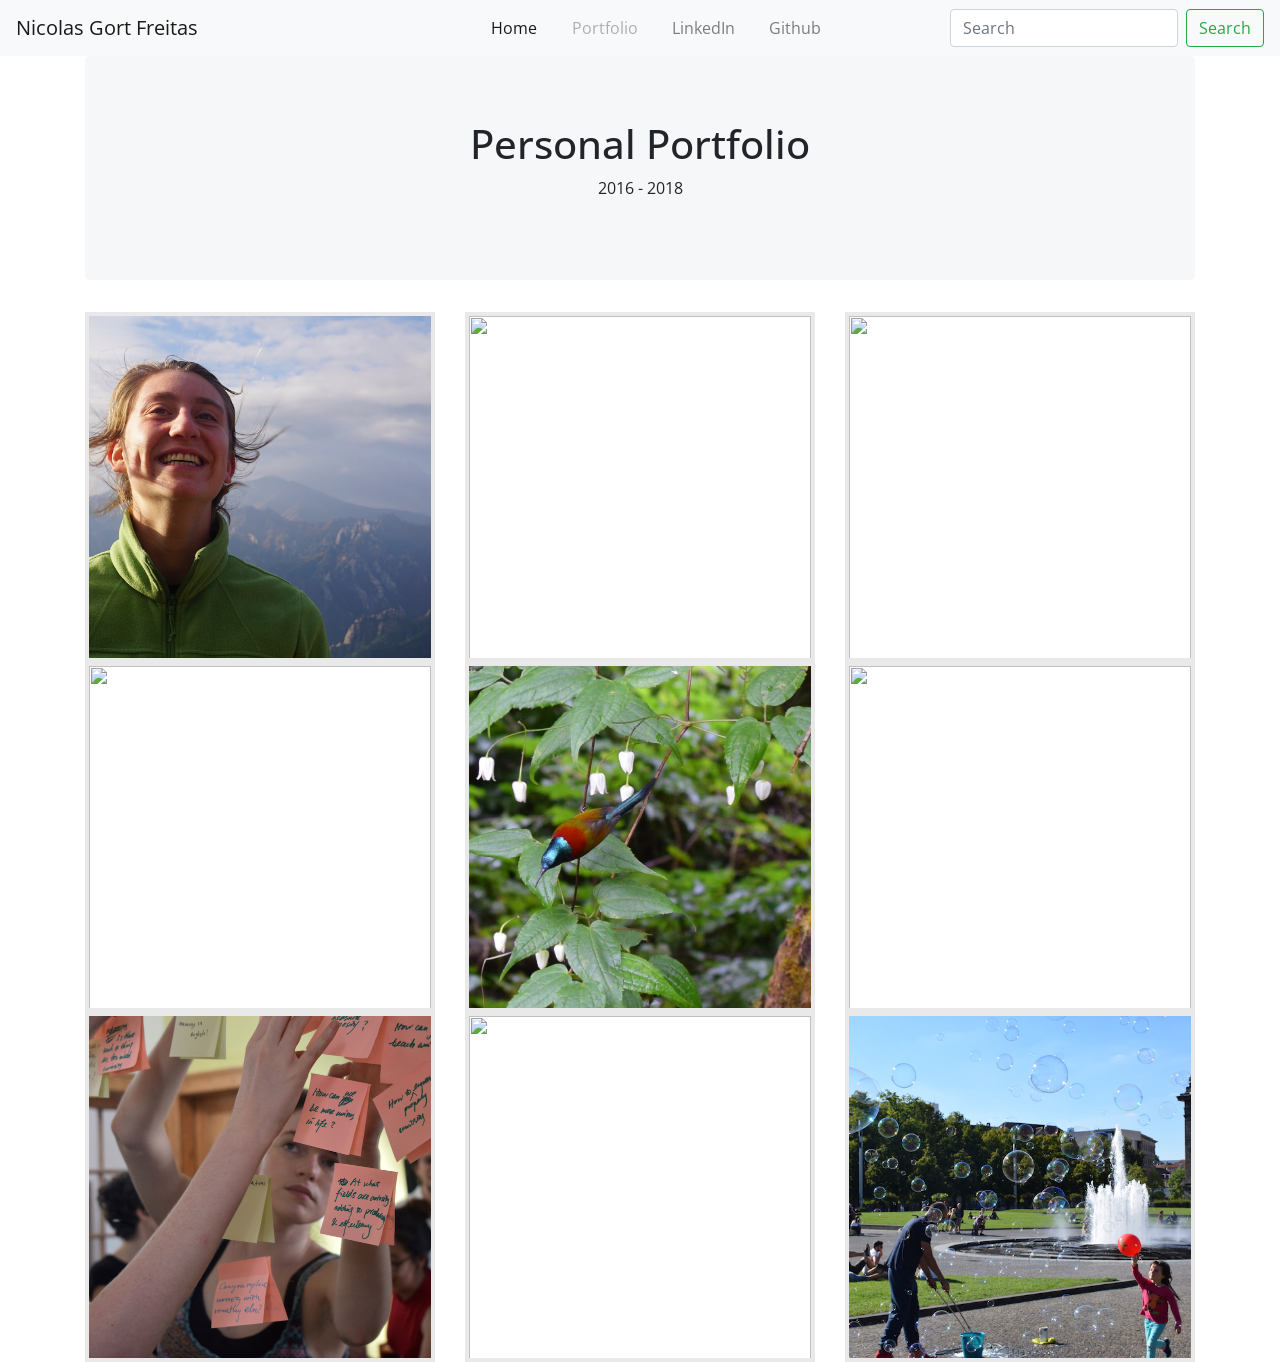
==== portfolio/index.html @ 18cb4053 "rename portfolio" ====
<!DOCTYPE html>
<html>
<head>
	<title>Personal Portfolio</title>
	 <meta charset="utf-8">
	 <meta name="viewport" content="width=device-width, initial-scale=1, shrink-to-fit=no">

	<link rel="stylesheet" type="text/css" href="bootstrap.css">
	<link href="https://fonts.googleapis.com/css?family=Open+Sans:400,700" rel="stylesheet">

	<style type="text/css">
		* {
			font-family: Open Sans;
		}

		.container * {
			text-align: center;
		}

		body {
			background-image: url("http://thefutureprimaeval.net/content/images/2017/01/Network-Abstract-Wallpaper.jpg")
		}

		.navbar-collapse.collapse.in {
  			display: block!important;
		}

		.navbar-brand {
			margin-right: 15%;
		}

		.nav-item {
			margin-right: 5%;
		}

		.jumbotron {
			background-color: rgba(233,236,239,0.4);
			margin-top: 5%;
		}

		.imgcell {
			width: 100%;
			height: 350px;
			object-fit: cover;
			background-position: center;
			border : rgba(200,200,200,0.4) 4px solid;
		}

		.imgcell:hover {
			border : rgba(100,100,100,0.4) 6px solid;
		}

	</style>

</head>
<body>

<nav class="navbar navbar-expand-lg navbar-light bg-light fixed-top">
  <a class="navbar-brand" href="#">Nicolas Gort Freitas</a>
  <button class="navbar-toggler" type="button" data-toggle="collapse" data-target="#navbarTogglerDemo02" aria-controls="navbarTogglerDemo02" aria-expanded="false" aria-label="Toggle navigation">
    <span class="navbar-toggler-icon"></span>
  </button>

  <div class="collapse navbar-collapse" id="navbarTogglerDemo02">
    <ul class="navbar-nav mr-auto mt-2 mt-lg-0 mx-auto" style="width: 42%;">
      <li class="nav-item active">
        <a class="nav-link" href="#">Home <span class="sr-only">(current)</span></a>
      </li>
      <li class="nav-item">
        <a class="nav-link disabled" href="#">Portfolio</a>
      </li>
      <li class="nav-item">
        <a class="nav-link" href="https://linkedin.com/in/ngort">LinkedIn</a>
      </li>
      <li class="nav-item">
        <a class="nav-link justified-" href="https://github.com/Ngort">Github</a>
      </li>
    </ul>
    <form class="form-inline my-2 my-lg-0">
      <input class="form-control mr-sm-2" type="search" placeholder="Search">
      <button class="btn btn-outline-success my-2 my-sm-0" type="submit">Search</button>
    </form>
  </div>
</nav>

<div class=container>
	<div class=jumbotron>
		<h1>Personal Portfolio</h1>
		<p>2016 - 2018</p>
	</div>

	<div class=row>
		<div class="col-lg-4 col-md-12">
			<img class=imgcell src="Gallery/Copy of DSC02550.JPG">
		</div>
		<div class="col-lg-4 col-md-12">
			<img class=imgcell src="Gallery/DSC_1545.JPG">
		</div>
		<div class="col-lg-4 col-md-12">
			<img class=imgcell src="Gallery/DSC_0618.JPG">
		</div>
	</div>

	<div class=row>
		<div class="col-lg-4 col-md-12">
			<img class=imgcell src="Gallery/DSC_0417.JPG">
		</div>
		<div class="col-lg-4 col-md-12">
			<img class=imgcell src="Gallery/DSC_0239 copy.JPG">
		</div>
		<div class="col-lg-4 col-md-12">
			<img class=imgcell src="Gallery/DSC_0182 copy.JPG">
		</div>
	</div>

	<div class=row>
		<div class="col-lg-4 col-md-12">
			<img class=imgcell src="Gallery/DSC_0157.JPG">
		</div>
		<div class="col-lg-4 col-md-12">
			<img class=imgcell src="Gallery/DSC_0487.JPG">
		</div>
		<div class="col-lg-4 col-md-12">
			<img class=imgcell src="Gallery/email2.JPG">
		</div>
	</div>



</div>







<script src="https://code.jquery.com/jquery-2.1.4.js"  type="text/javascript"></script>

<script src="https://maxcdn.bootstrapcdn.com/bootstrap/3.3.5/js/bootstrap.min.js" type="text/javascript"></script>


</body>
</html>
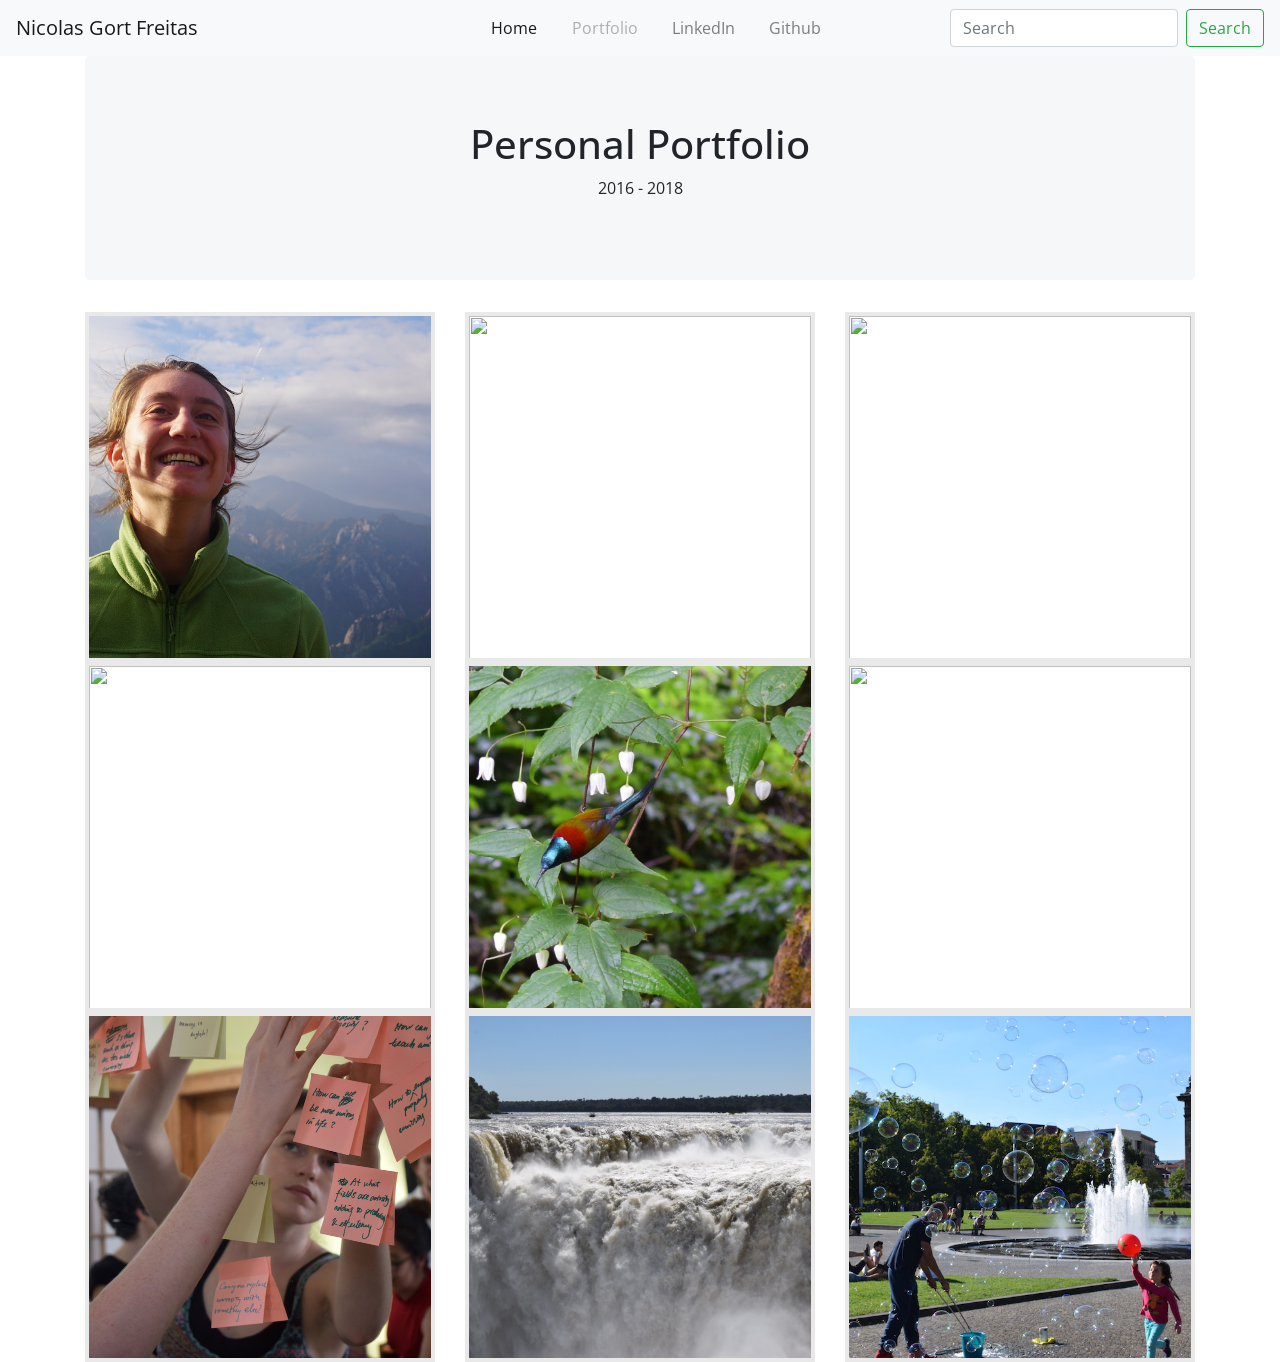
==== commit c202f923: "correct index.html" ====
--- a/portfolio/index.html
+++ b/portfolio/index.html
@@ -118,7 +118,7 @@
 			<img class=imgcell src="Gallery/DSC_0157.JPG">
 		</div>
 		<div class="col-lg-4 col-md-12">
-			<img class=imgcell src="Gallery/DSC_0487.JPG">
+			<img class=imgcell src="Gallery/DSC_0487.jpg">
 		</div>
 		<div class="col-lg-4 col-md-12">
 			<img class=imgcell src="Gallery/email2.JPG">
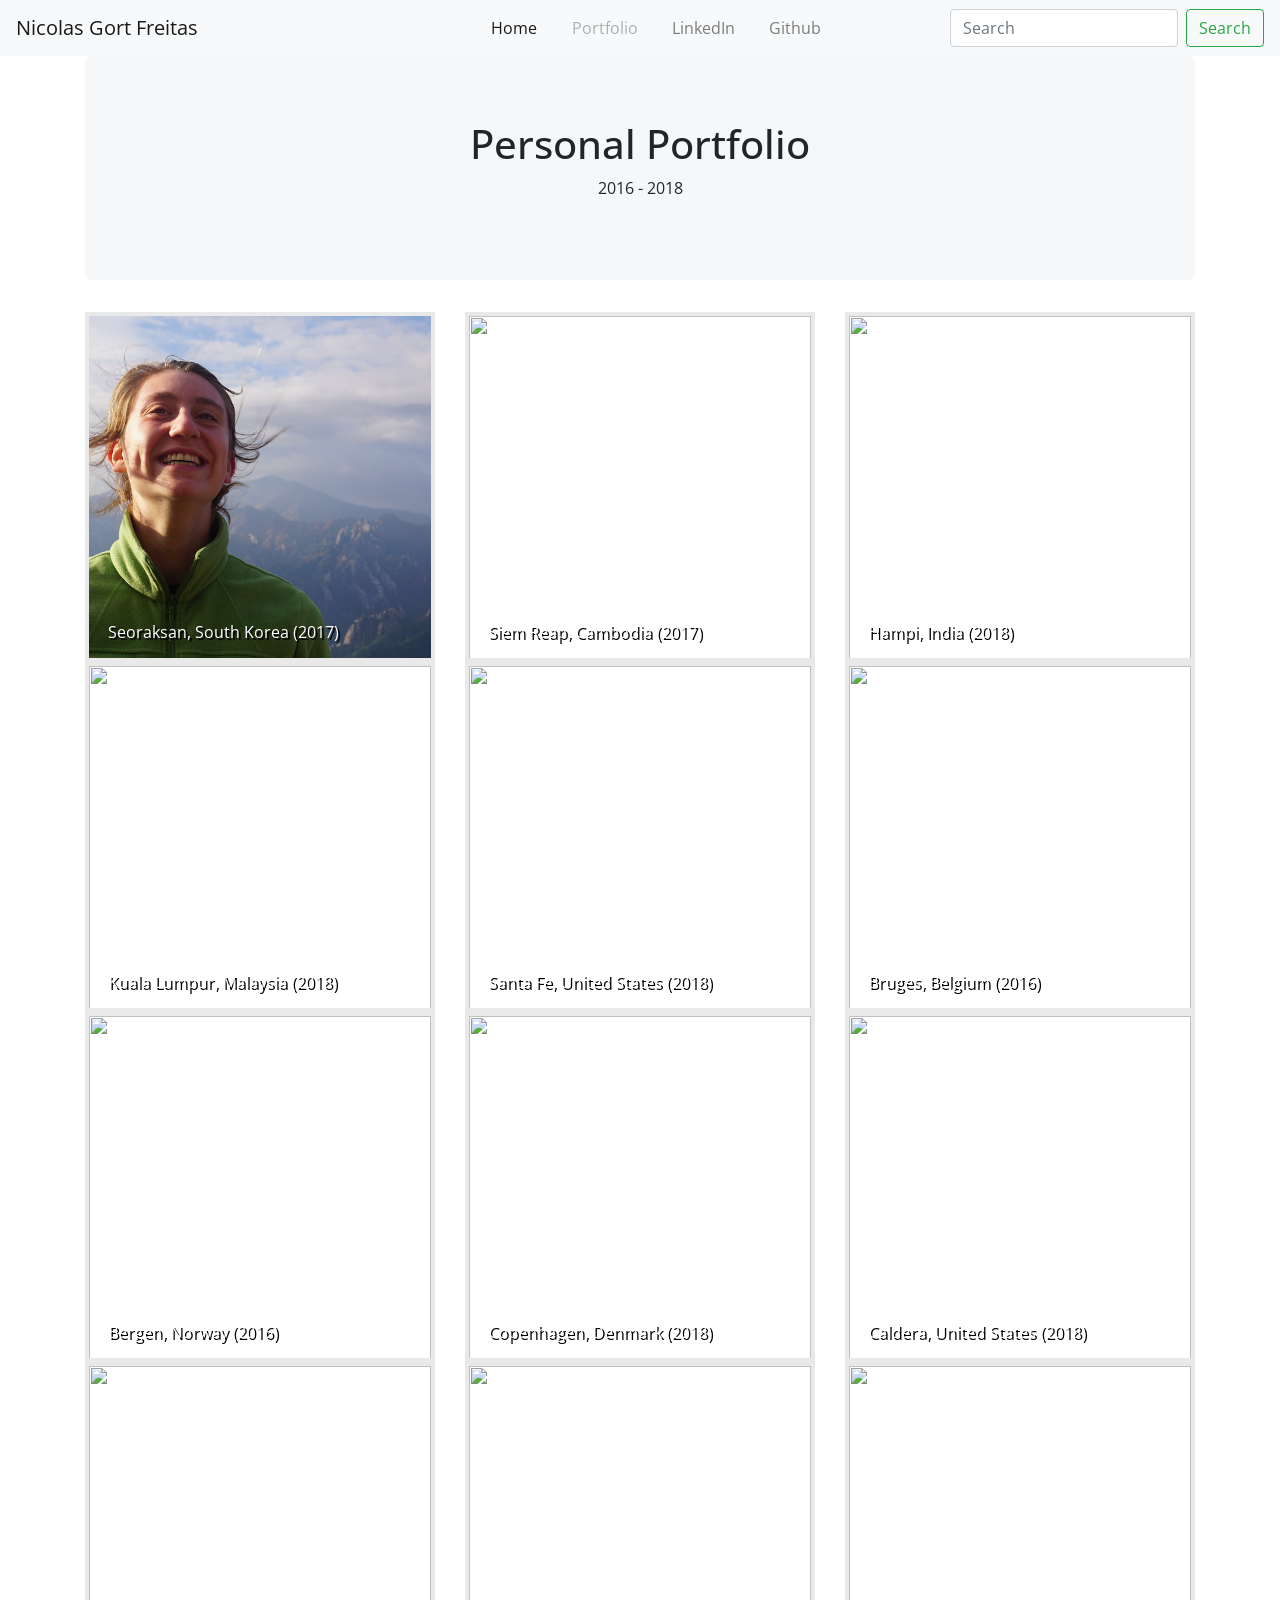
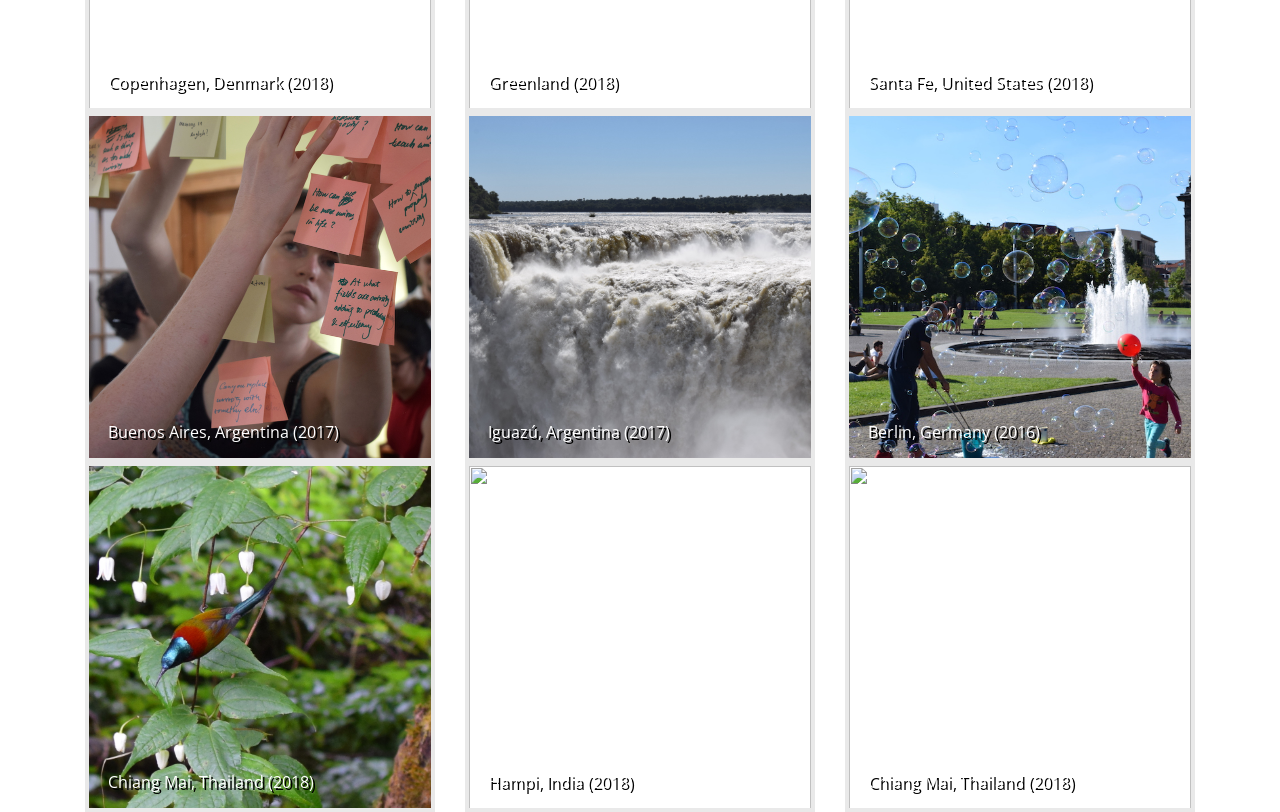
==== commit b0a361aa: "Update portfolio" ====
--- a/portfolio/index.html
+++ b/portfolio/index.html
@@ -15,6 +15,15 @@
 
 		.container * {
 			text-align: center;
+		}
+
+		.img-text{
+	    position: absolute;
+    	bottom: 5%;
+    	left: 10%;
+    	color: white;
+    	text-shadow: 2px 2px #000000;
+}
 		}
 
 		body {
@@ -92,38 +101,107 @@
 	<div class=row>
 		<div class="col-lg-4 col-md-12">
 			<img class=imgcell src="Gallery/Copy of DSC02550.JPG">
-		</div>
+			<div class='img-text'>Seoraksan, South Korea (2017)</div>
+		</div>
+
 		<div class="col-lg-4 col-md-12">
 			<img class=imgcell src="Gallery/DSC_1545.JPG">
-		</div>
+			<div class='img-text'>Siem Reap, Cambodia (2017)</div>
+		</div>
+
 		<div class="col-lg-4 col-md-12">
 			<img class=imgcell src="Gallery/DSC_0618.JPG">
+			<div class='img-text'>Hampi, India (2018)</div>
 		</div>
 	</div>
 
 	<div class=row>
 		<div class="col-lg-4 col-md-12">
 			<img class=imgcell src="Gallery/DSC_0417.JPG">
-		</div>
+			<div class='img-text'>Kuala Lumpur, Malaysia (2018)</div>
+
+		</div>
+		<div class="col-lg-4 col-md-12">
+			<img class=imgcell src="Gallery/Copy of DSC_0481.JPG">
+			<div class='img-text'>Santa Fe, United States (2018)</div>
+		</div>
+		<div class="col-lg-4 col-md-12">
+			<img class=imgcell src="Gallery/DSC_0408.JPG">
+			<div class='img-text'>Bruges, Belgium (2016)</div>
+		</div>
+	</div>
+
+	<div class=row>
+		<div class="col-lg-4 col-md-12">
+			<img class=imgcell src="Gallery/DSC_0300.JPG">
+			<div class='img-text'>Bergen, Norway (2016)</div>
+
+		</div>
+		<div class="col-lg-4 col-md-12">
+			<img class=imgcell src="Gallery/DSC_0371.JPG">
+			<div class='img-text'>Copenhagen, Denmark (2018)</div>
+		</div>
+		<div class="col-lg-4 col-md-12">
+			<img class=imgcell src="Gallery/DSC_0221.JPG">
+			<div class='img-text'>Caldera, United States (2018)</div>
+		</div>
+	</div>
+
+	<div class=row>
+		<div class="col-lg-4 col-md-12">
+			<img class=imgcell src="Gallery/DSC_0441_copy.jpg">
+			<div class='img-text'>Copenhagen, Denmark (2018)</div>
+
+		</div>
+		<div class="col-lg-4 col-md-12">
+			<img class=imgcell src="Gallery/DSC_0149 (1).JPG">
+			<div class='img-text'>Greenland (2018)</div>
+		</div>
+		
+		<div class="col-lg-4 col-md-12">
+			<img class=imgcell src="Gallery/Copy of DSC_0389.JPG">
+			<div class='img-text'>Santa Fe, United States (2018)</div>
+
+		</div>
+	</div>
+
+	<div class=row>
+		<div class="col-lg-4 col-md-12">
+			<img class=imgcell src="Gallery/DSC_0157.JPG">
+			<div class='img-text'>Buenos Aires, Argentina (2017)</div>
+		</div>
+		<div class="col-lg-4 col-md-12">
+			<img class=imgcell src="Gallery/DSC_0487.jpg">
+			<div class='img-text'>Iguazú, Argentina (2017)</div>
+
+		</div>
+		<div class="col-lg-4 col-md-12">
+			<img class=imgcell src="Gallery/email2.JPG">
+			<div class='img-text'>Berlin, Germany (2016)</div>
+		</div>
+	</div>
+
+	<div class=row>
+
+
 		<div class="col-lg-4 col-md-12">
 			<img class=imgcell src="Gallery/DSC_0239 copy.JPG">
-		</div>
+			<div class='img-text'>Chiang Mai, Thailand (2018)</div>
+		</div>
+
+		<div class="col-lg-4 col-md-12">
+			<img class=imgcell src="Gallery/Copy of DSC_1181.JPG">
+			<div class='img-text'>Hampi, India (2018)</div>
+
+		</div>
+		
 		<div class="col-lg-4 col-md-12">
 			<img class=imgcell src="Gallery/DSC_0182 copy.JPG">
-		</div>
-	</div>
-
-	<div class=row>
-		<div class="col-lg-4 col-md-12">
-			<img class=imgcell src="Gallery/DSC_0157.JPG">
-		</div>
-		<div class="col-lg-4 col-md-12">
-			<img class=imgcell src="Gallery/DSC_0487.jpg">
-		</div>
-		<div class="col-lg-4 col-md-12">
-			<img class=imgcell src="Gallery/email2.JPG">
-		</div>
-	</div>
+			<div class='img-text'>Chiang Mai, Thailand (2018)</div>
+		</div>
+	</div>
+
+
 
 
 
